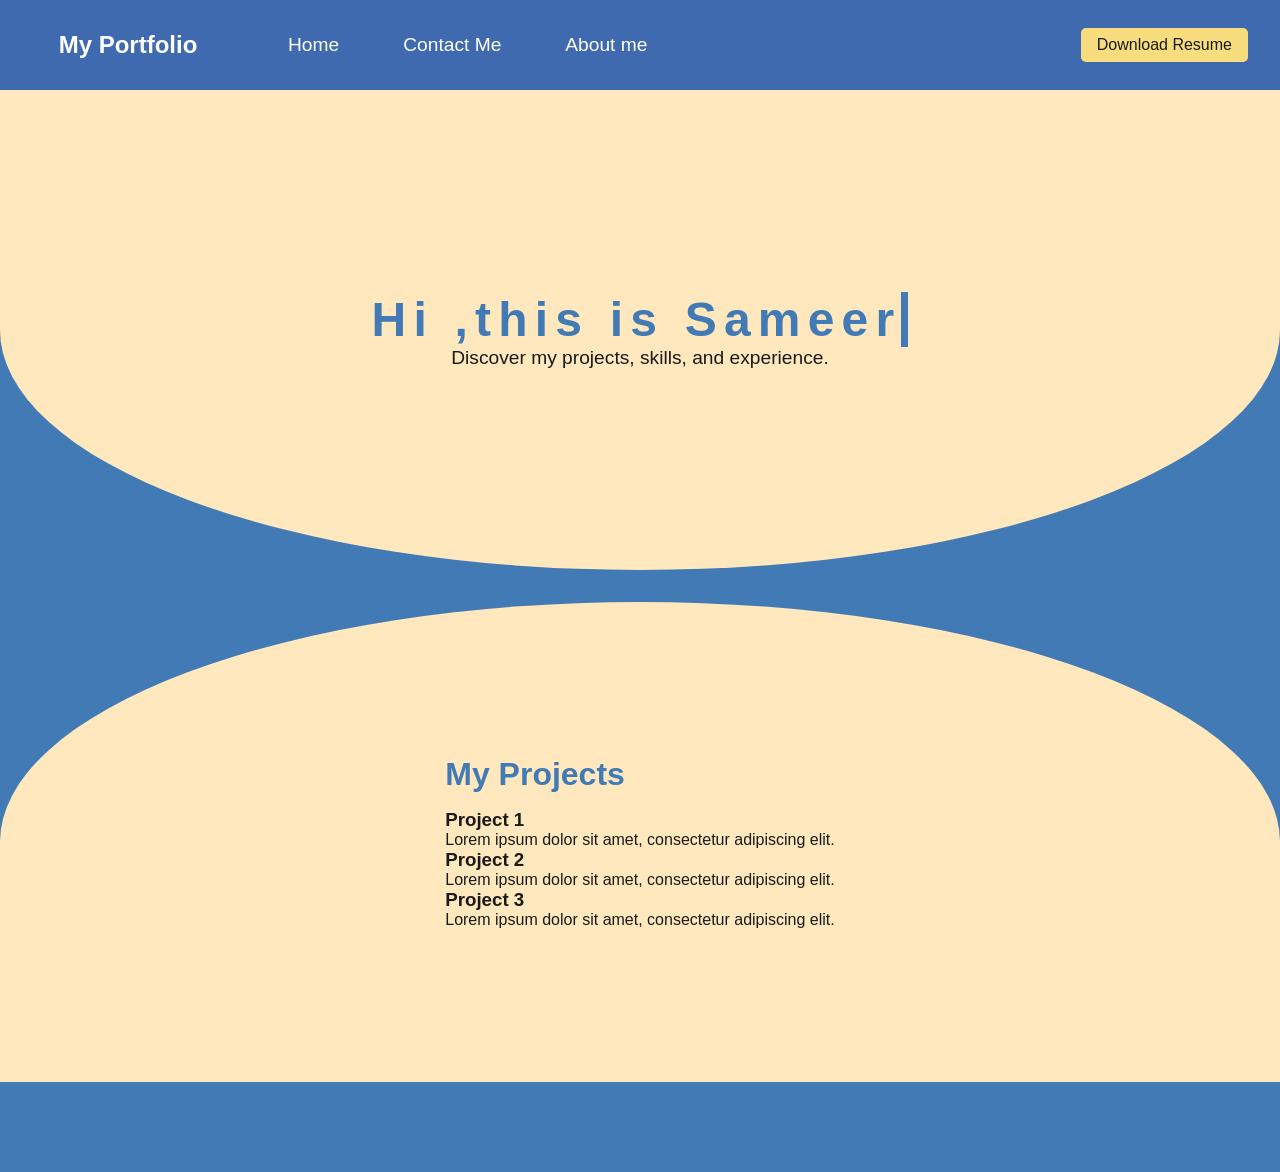
==== index.html @ bf557dc8 "firstdraft" ====
<!DOCTYPE html>
<html lang="en">

<head>
    <meta charset="UTF-8">
    <meta name="viewport" content="width=device-width, initial-scale=1.0">
    <title>Portfolio</title>
    <link rel="stylesheet" href="default.css">
    <style>
        
      
    </style>
</head>

<body>
    <header>
        <nav>
            <div class="logo-box">
                My Portfolio
            </div>
            <div class="page-list">
                <a href="index.html">Home</a>
                <a href="contact.html">Contact Me</a>
                <a href="about.html">About me</a>
            </div>
            <!-- <ul>
                <li><a href="index.html">Home</a></li>
                <li><a href="contact.html">Contact</a></li>
                <li><a href="about.html">About me</a></li>
            </ul> -->
            <button class="dnld-resume">Download Resume</button>
        </nav>
    </header>
<section class="hero">
    <div class="hero-content">
        <h1>Hi ,this is Sameer</h1>
        <p>Discover my projects, skills, and experience.</p>
    </div>
</section>
<section class="projects">
    <div class="projects-content">
        <h2>My Projects</h2>
        <div class="project-list">
            <div class="project-item">
                <h3>Project 1</h3>
                <p>Lorem ipsum dolor sit amet, consectetur adipiscing elit.</p>
            </div>
            <div class="project-item">
                <h3>Project 2</h3>
                <p>Lorem ipsum dolor sit amet, consectetur adipiscing elit.</p>
            </div>
            <div class="project-item">
                <h3>Project 3</h3>
                <p>Lorem ipsum dolor sit amet, consectetur adipiscing elit.</p>
            </div>
        </div>
    </div>
</section>
    <footer></footer>
</body>

</html>
---- default.css ----
:root {
  /* Deep Blues */
  --brand-primary: #406AAF;
  --brand-surface: #427AB5;

  /* Warm Accents */
  --brand-action: #F7DD7D;
  --brand-tint: #FFE8BE;

  /* Neutral support (essential for readability) */
  --text-black: #1a1a1a;
  --text-white: #ffffff;
}
* {
    margin: 0;
    padding: 0;
    box-sizing: border-box;
}
body{
    height: 100%;
    font-family: 'Segoe UI', Tahoma, Geneva, Verdana, sans-serif;
    background-color: var(--brand-surface);
    color: var(--text-black);
}
/*** Navigation Bar */
nav{
    background-color: var(--brand-primary);
    height: 10vh;
    width: 100vw;
    color: var(--text-white);
    display: flex;
    align-items: center;

}
nav .logo-box{
    height: 100%;
    width: 20%;
    /* background-color: var(--brand-surface); */
    /* border-radius: 0 0 50% 50%; */
    font-size: 1.5rem;
    display: flex;
    align-items: center;
    justify-content: center;
    font-weight: bold;
    font-family: 'Segoe UI', Tahoma, Geneva, Verdana, sans-serif;
}
nav .dnld-resume{
    padding: 0.5rem 1rem;
    background-color: var(--brand-action);
    color: var(--text-black);
    border: none;
    border-radius: 5px;
    font-size: 1rem;
    font-weight: 500;
    cursor: pointer;
    margin-left: auto;
    margin-right: 2rem;
}
.dnld-resume:hover{
    background-color: var(--brand-tint);
    transition: background-color 0.3s ease;
}
.dnld-resume:active{
    background-color: var(--brand-primary);
    color: var(--text-white);
    transition: background-color 0.1s ease;
    border: 3px solid var(--brand-primary);
}
.page-list{
    height: 100%;
    width: auto;
    /* background-color: var(--brand-surface); */
    display: flex;
    align-items: center;
    justify-content: center;
}
.page-list a{
    text-decoration: none;
    color: var(--text-white);
    margin: 0 1rem;
    font-size: 1.2rem;
    font-weight: 500;
    padding: 0.5rem 1rem;
    border-radius: 5px;
}
.page-list a:hover{
    background-color: var(--brand-action);
    color: var(--text-black);
    transition: color 0.3s ease;
}
/*** Hero Section */
.hero{
    height: 30rem;
    width: auto;
    background-color: var(--brand-tint);
    display: flex;
    align-items: center;
    justify-content: center;
    border-radius: 0 0 250% 250%;
}
.hero-content{
    display: flex;
    flex-direction: column;
    text-align: center;
    padding: 2rem;

}
.hero-content h1{
    font-family: 'Segoe UI', Tahoma, Geneva, Verdana, sans-serif;
    font-size: 300%;
    margin-bottom: 1rem;
    color: var(--brand-surface);
    overflow: hidden; /* Ensures the content is not revealed until the animation */
  border-right: .15em solid var(--brand-surface); /* The typwriter cursor */
  white-space: nowrap; /* Keeps the content on a single line */
  margin: 0 auto; /* Gives that scrolling effect as the typing happens */
  letter-spacing: .15em; /* Adjust as needed */
  animation: 
    typing 3.5s steps(40, end),
    blink-caret .50s step-end infinite;
}

@keyframes typing {
  from { width: 0 }
  to { width: 100% }
}

/* The typewriter cursor effect */
@keyframes blink-caret {
  from, to { border-color: transparent }
  50% { border-color: var(--brand-surface); }
}

.hero-content p{
    font-size: 1.2rem;
    color: var(--text-black);
}
.projects{
    height: 30rem;
    width: auto;
    background-color: var(--brand-tint);
    display: flex;
    align-items: center;
    justify-content: center;
    border-radius: 250% 250% 0 0;
}
section.projects{
    padding: 2rem;
    flex-direction: column;
    margin-top: 2rem;
}
.projects h2{
    font-family: 'Segoe UI', Tahoma, Geneva, Verdana, sans-serif;
    font-size: 2rem;
    margin-bottom: 1rem;
    color: var(--brand-surface);
}
.projects-list{
    display: flex;
    flex-wrap: wrap;
    justify-content: center;
    gap: 1rem;
}
.project-card{
    background-color: var(--brand-surface);
    color: var(--text-white);
    width: 300px;
    padding: 1rem;
    border-radius: 10px;
    box-shadow: 0 4px 8px rgba(0, 0, 0, 0.1);
}
.project-card h3{
    font-size: 1.5rem;
    margin-bottom: 0.5rem;
}
.project-card p{
    font-size: 1rem;
}

footer{
    height: 10vh;
    width: 100%;
    /* background-color: var(--brand-primary); */
    border-radius: -50% -50% 0 0;
   
    /* background: radial-gradient(circle at 50% 0%, transparent 100px, var(--brand-primary) 100px); */
}
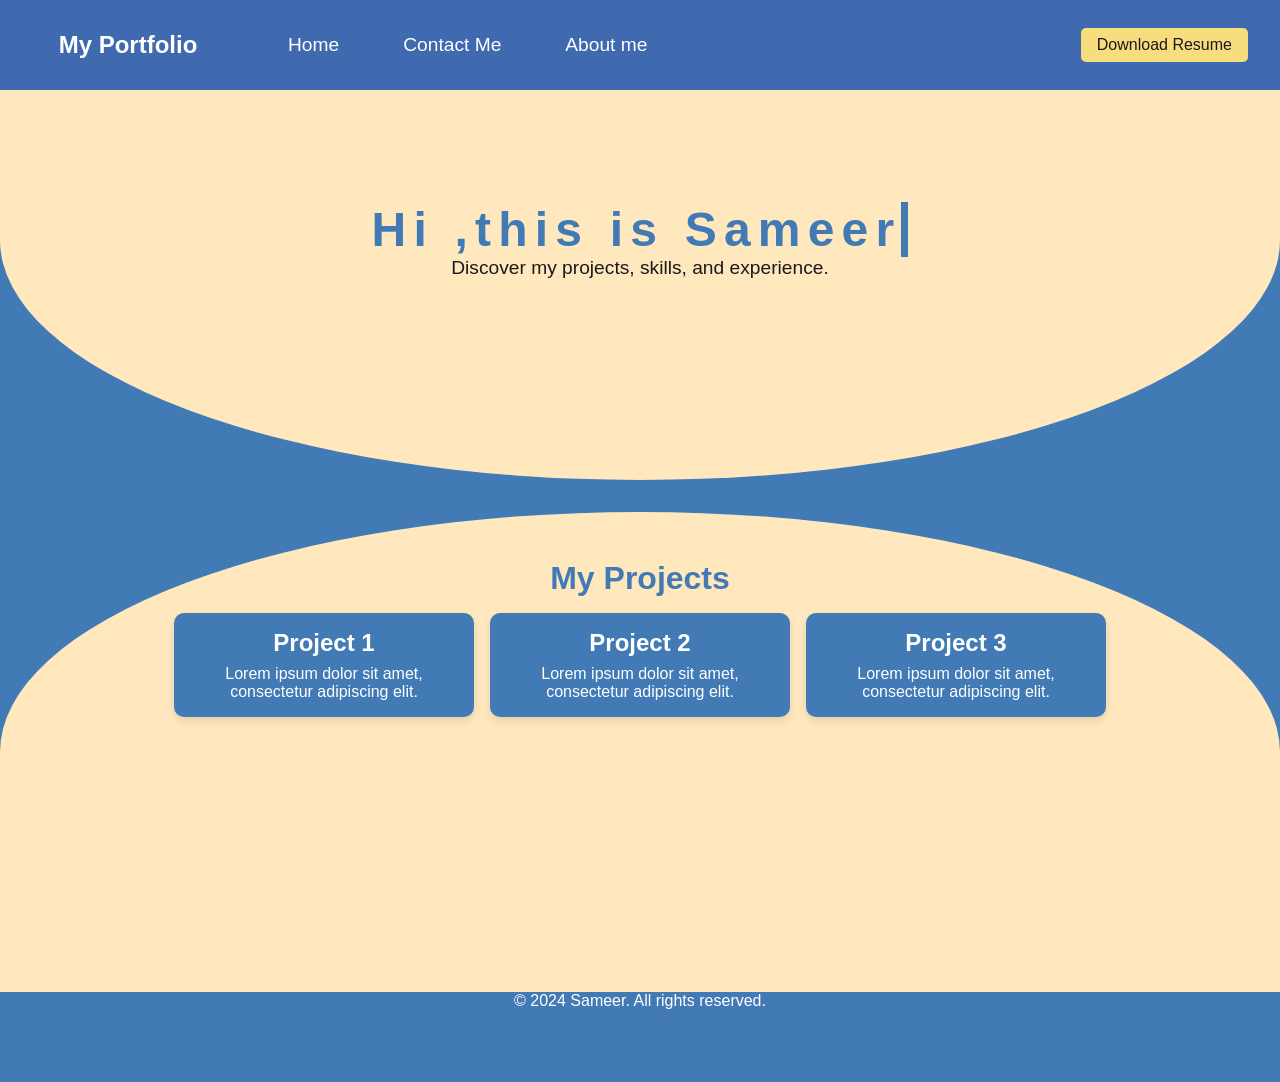
==== commit 7bf2b81a: "thisisversion2" ====
--- a/index.html
+++ b/index.html
@@ -7,8 +7,8 @@
     <title>Portfolio</title>
     <link rel="stylesheet" href="default.css">
     <style>
-        
-      
+
+
     </style>
 </head>
 
@@ -31,32 +31,35 @@
             <button class="dnld-resume">Download Resume</button>
         </nav>
     </header>
-<section class="hero">
-    <div class="hero-content">
-        <h1>Hi ,this is Sameer</h1>
-        <p>Discover my projects, skills, and experience.</p>
-    </div>
-</section>
-<section class="projects">
-    <div class="projects-content">
+    <section class="hero">
+        <div class="hero-content">
+            <h1>Hi ,this is Sameer</h1>
+            <p>Discover my projects, skills, and experience.</p>
+        </div>
+    </section>
+    <section class="projects">
         <h2>My Projects</h2>
-        <div class="project-list">
-            <div class="project-item">
+        <div class="projects-content">
+
+
+            <div class="project-card">
                 <h3>Project 1</h3>
                 <p>Lorem ipsum dolor sit amet, consectetur adipiscing elit.</p>
             </div>
-            <div class="project-item">
+            <div class="project-card">
                 <h3>Project 2</h3>
                 <p>Lorem ipsum dolor sit amet, consectetur adipiscing elit.</p>
             </div>
-            <div class="project-item">
+            <div class="project-card">
                 <h3>Project 3</h3>
                 <p>Lorem ipsum dolor sit amet, consectetur adipiscing elit.</p>
             </div>
+
         </div>
-    </div>
-</section>
-    <footer></footer>
+    </section>
+    <footer>
+        <p>&copy; 2024 Sameer. All rights reserved.</p>
+    </footer>
 </body>
 
 </html>
--- a/default.css
+++ b/default.css
@@ -1,38 +1,46 @@
+/* Change 'regular-rounded' to 'solid-rounded' in the URL */
+@import url('https://cdn-uicons.flaticon.com/uicons-solid-rounded/css/uicons-solid-rounded.css');
 :root {
-  /* Deep Blues */
-  --brand-primary: #406AAF;
-  --brand-surface: #427AB5;
-
-  /* Warm Accents */
-  --brand-action: #F7DD7D;
-  --brand-tint: #FFE8BE;
-
-  /* Neutral support (essential for readability) */
-  --text-black: #1a1a1a;
-  --text-white: #ffffff;
-}
+    /* Deep Blues */
+    --brand-primary: #406AAF;
+    --brand-surface: #427AB5;
+
+    /* Warm Accents */
+    --brand-action: #F7DD7D;
+    --brand-tint: #FFE8BE;
+
+    /* Neutral support (essential for readability) */
+    --text-black: #1a1a1a;
+    --text-white: #ffffff;
+}
+
+
 * {
     margin: 0;
     padding: 0;
     box-sizing: border-box;
 }
-body{
+
+body {
     height: 100%;
     font-family: 'Segoe UI', Tahoma, Geneva, Verdana, sans-serif;
     background-color: var(--brand-surface);
     color: var(--text-black);
-}
+    position: relative;
+}
+
 /*** Navigation Bar */
-nav{
+nav {
     background-color: var(--brand-primary);
     height: 10vh;
     width: 100vw;
     color: var(--text-white);
     display: flex;
     align-items: center;
-
-}
-nav .logo-box{
+    position: fixed;
+}
+
+nav .logo-box {
     height: 100%;
     width: 20%;
     /* background-color: var(--brand-surface); */
@@ -44,7 +52,8 @@
     font-weight: bold;
     font-family: 'Segoe UI', Tahoma, Geneva, Verdana, sans-serif;
 }
-nav .dnld-resume{
+
+nav .dnld-resume {
     padding: 0.5rem 1rem;
     background-color: var(--brand-action);
     color: var(--text-black);
@@ -56,17 +65,20 @@
     margin-left: auto;
     margin-right: 2rem;
 }
-.dnld-resume:hover{
+
+.dnld-resume:hover {
     background-color: var(--brand-tint);
     transition: background-color 0.3s ease;
 }
-.dnld-resume:active{
+
+.dnld-resume:active {
     background-color: var(--brand-primary);
     color: var(--text-white);
     transition: background-color 0.1s ease;
     border: 3px solid var(--brand-primary);
 }
-.page-list{
+
+.page-list {
     height: 100%;
     width: auto;
     /* background-color: var(--brand-surface); */
@@ -74,7 +86,8 @@
     align-items: center;
     justify-content: center;
 }
-.page-list a{
+
+.page-list a {
     text-decoration: none;
     color: var(--text-white);
     margin: 0 1rem;
@@ -83,13 +96,15 @@
     padding: 0.5rem 1rem;
     border-radius: 5px;
 }
-.page-list a:hover{
+
+.page-list a:hover {
     background-color: var(--brand-action);
     color: var(--text-black);
     transition: color 0.3s ease;
 }
+
 /*** Hero Section */
-.hero{
+.hero {
     height: 30rem;
     width: auto;
     background-color: var(--brand-tint);
@@ -98,90 +113,190 @@
     justify-content: center;
     border-radius: 0 0 250% 250%;
 }
-.hero-content{
+
+.hero-content {
     display: flex;
     flex-direction: column;
     text-align: center;
     padding: 2rem;
 
 }
-.hero-content h1{
+
+.hero-content h1 {
     font-family: 'Segoe UI', Tahoma, Geneva, Verdana, sans-serif;
     font-size: 300%;
     margin-bottom: 1rem;
     color: var(--brand-surface);
-    overflow: hidden; /* Ensures the content is not revealed until the animation */
-  border-right: .15em solid var(--brand-surface); /* The typwriter cursor */
-  white-space: nowrap; /* Keeps the content on a single line */
-  margin: 0 auto; /* Gives that scrolling effect as the typing happens */
-  letter-spacing: .15em; /* Adjust as needed */
-  animation: 
-    typing 3.5s steps(40, end),
-    blink-caret .50s step-end infinite;
+    overflow: hidden;
+    /* Ensures the content is not revealed until the animation */
+    border-right: .15em solid var(--brand-surface);
+    /* The typwriter cursor */
+    white-space: nowrap;
+    /* Keeps the content on a single line */
+    margin: 0 auto;
+    /* Gives that scrolling effect as the typing happens */
+    letter-spacing: .15em;
+    /* Adjust as needed */
+    animation:
+        typing 3.5s steps(40, end),
+        blink-caret .50s step-end infinite;
 }
 
 @keyframes typing {
-  from { width: 0 }
-  to { width: 100% }
+    from {
+        width: 0
+    }
+
+    to {
+        width: 100%
+    }
 }
 
 /* The typewriter cursor effect */
 @keyframes blink-caret {
-  from, to { border-color: transparent }
-  50% { border-color: var(--brand-surface); }
-}
-
-.hero-content p{
+
+    from,
+    to {
+        border-color: transparent
+    }
+
+    50% {
+        border-color: var(--brand-surface);
+    }
+}
+
+.hero-content p {
     font-size: 1.2rem;
     color: var(--text-black);
 }
-.projects{
+
+.projects {
     height: 30rem;
     width: auto;
     background-color: var(--brand-tint);
     display: flex;
     align-items: center;
-    justify-content: center;
+    /* justify-content: center; */
     border-radius: 250% 250% 0 0;
-}
-section.projects{
+    text-align: center;
+
+}
+
+section.projects {
     padding: 2rem;
     flex-direction: column;
     margin-top: 2rem;
 }
-.projects h2{
+
+.projects h2 {
     font-family: 'Segoe UI', Tahoma, Geneva, Verdana, sans-serif;
     font-size: 2rem;
     margin-bottom: 1rem;
     color: var(--brand-surface);
-}
-.projects-list{
-    display: flex;
+    margin-top: 1rem;
+}
+
+.projects-content {
+
+    display: flex;
+    /* flex-direction: column; */
     flex-wrap: wrap;
     justify-content: center;
     gap: 1rem;
 }
-.project-card{
+
+.project-card {
     background-color: var(--brand-surface);
     color: var(--text-white);
     width: 300px;
     padding: 1rem;
     border-radius: 10px;
     box-shadow: 0 4px 8px rgba(0, 0, 0, 0.1);
-}
-.project-card h3{
+    /* transition: all 1s ease; */
+    overflow: hidden;
+}
+
+@keyframes cards {
+    from {
+        height: 100%
+    }
+
+    to {
+        height: 300%
+    }
+
+}
+
+.project-card h3 {
     font-size: 1.5rem;
     margin-bottom: 0.5rem;
 }
-.project-card p{
+
+.project-card p {
     font-size: 1rem;
 }
 
-footer{
+.project-card:hover {
+    cursor: pointer;
+    /* background-color: var(--brand-tint); */
+    animation:
+        cards 0.3s ease forwards;
+    /* transition: all 1s ease; */
+}
+
+
+/* contact section */
+.contact-section {
+    height: 30rem;
+    width: auto;
+    background-color: var(--brand-tint);
+    display: flex;
+    flex-direction: column;
+    align-items: center;
+    
+    justify-content: center;
+    margin :0 2rem;
+    text-align: center;
+    border-radius: 20%;
+    gap: 1rem;
+}
+.contact-section h1 {
+    font-family: 'Segoe UI', Tahoma, Geneva, Verdana, sans-serif;
+    font-size: 300%;
+    margin-bottom: 1rem;
+    color: var(--brand-surface);
+    /* white-space: nowrap; */
+    /* margin: 0 auto; */
+    font-weight: bold;
+}
+.contactList{
+    display: flex;
+    flex-direction: column;
+    gap: 1rem;
+    text-align: left;
+    font-weight: 500;
+}
+.conRow{
+    display: flex;
+    gap: 1rem;
+    font-size: 1.2rem;
+    
+}
+.conRow i {
+    color: var(--brand-primary);
+    font-size: 1.5rem;
+    border: 1px solid var(--brand-primary);
+    padding: 0.1rem 0.4rem;
+    border-radius: 5px;
+}
+
+footer {
     height: 10vh;
     width: 100%;
+    text-align: center;
+    color: var(--text-white);
     /* background-color: var(--brand-primary); */
     border-radius: -50% -50% 0 0;
-   
+
     /* background: radial-gradient(circle at 50% 0%, transparent 100px, var(--brand-primary) 100px); */
-}
+}
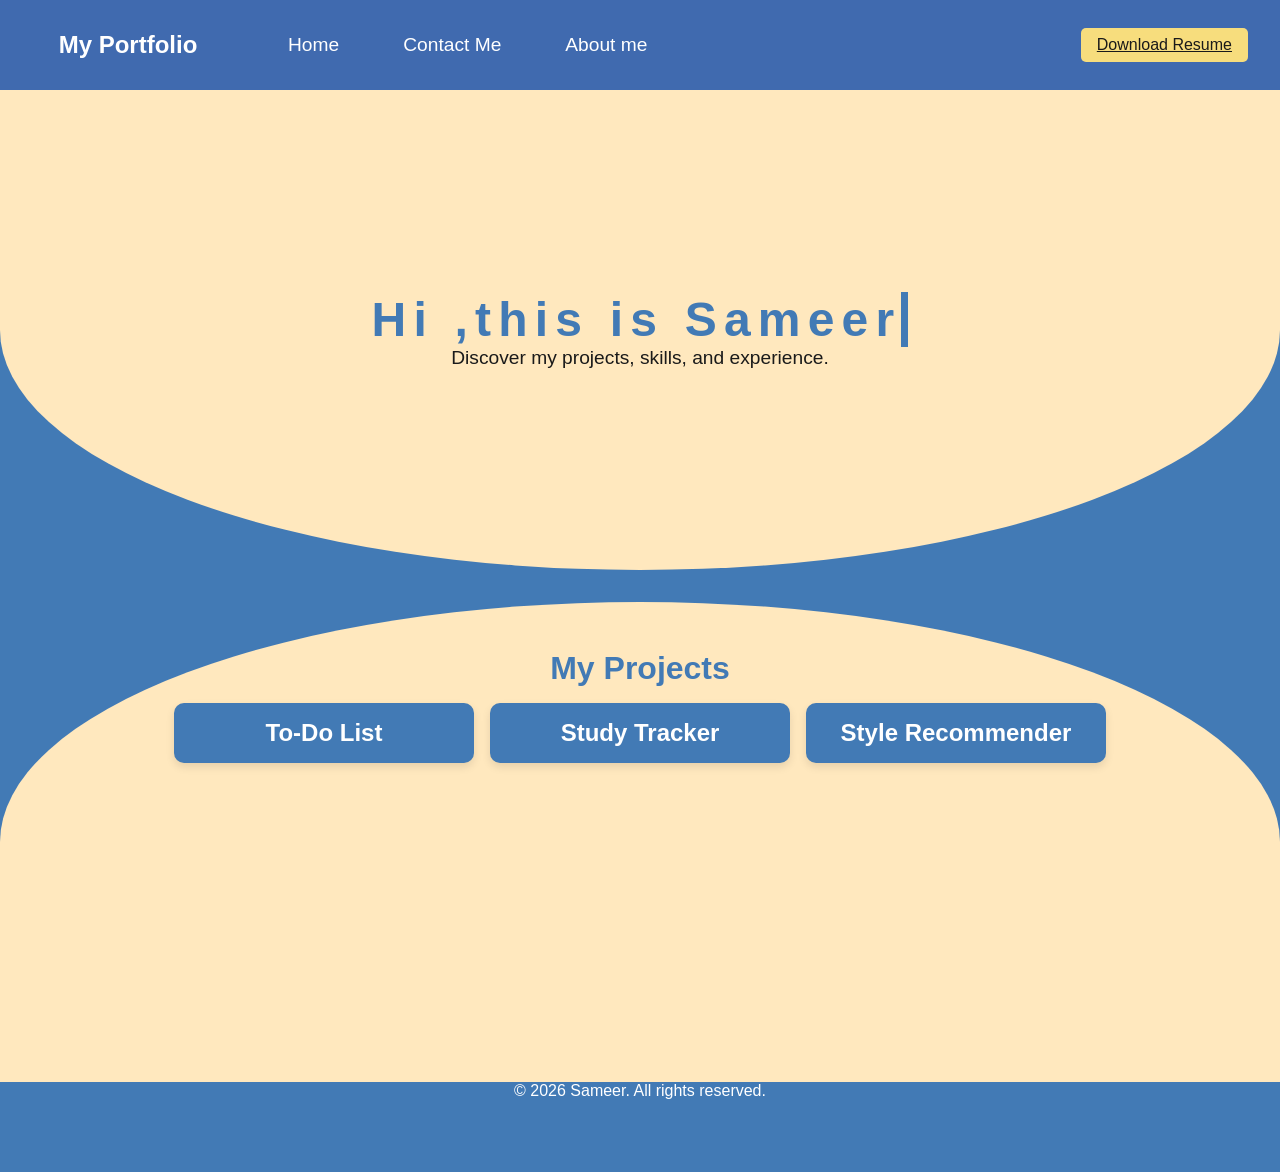
==== commit 21bd4767: "lstcommit" ====
--- a/index.html
+++ b/index.html
@@ -28,7 +28,7 @@
                 <li><a href="contact.html">Contact</a></li>
                 <li><a href="about.html">About me</a></li>
             </ul> -->
-            <button class="dnld-resume">Download Resume</button>
+            <a href="resume.jpeg" class="dnld-resume" download>Download Resume</a>
         </nav>
     </header>
     <section class="hero">
@@ -43,22 +43,32 @@
 
 
             <div class="project-card">
-                <h3>Project 1</h3>
-                <p>Lorem ipsum dolor sit amet, consectetur adipiscing elit.</p>
+                <h3>To-Do List</h3>
+                <div class="cardbtn">
+                <a href="https://khanwhocodes.github.io/Todo-list/"><i class="fi fi-rs-eye"></i></a>
+                <a href="https://github.com/Khanwhocodes/Todo-list"><i class="fi fi-rr-square-terminal"></i></a>
+                </div>
             </div>
             <div class="project-card">
-                <h3>Project 2</h3>
-                <p>Lorem ipsum dolor sit amet, consectetur adipiscing elit.</p>
+                <h3>Study Tracker</h3>
+                <div class="cardbtn">
+                <a href="https://khanwhocodes.github.io/Study-tracker/"><i class="fi fi-rs-eye"></i></a>
+                <a href="https://github.com/Khanwhocodes/Study-tracker"><i class="fi fi-rr-square-terminal"></i></a>
+                </div>
             </div>
             <div class="project-card">
-                <h3>Project 3</h3>
-                <p>Lorem ipsum dolor sit amet, consectetur adipiscing elit.</p>
+                <h3>Style Recommender</h3>
+                <div class="cardbtn">
+                <a href="https://khanwhocodes.github.io/Style-Recommender/"><i class="fi fi-rs-eye"></i></a>
+                <a href="https://github.com/Khanwhocodes/Style-Recommender"><i class="fi fi-rr-square-terminal"></i></a>
+                </div>
             </div>
+            
 
         </div>
     </section>
     <footer>
-        <p>&copy; 2024 Sameer. All rights reserved.</p>
+        <p>&copy; 2026 Sameer. All rights reserved.</p>
     </footer>
 </body>
 
--- a/default.css
+++ b/default.css
@@ -1,5 +1,10 @@
 /* Change 'regular-rounded' to 'solid-rounded' in the URL */
 @import url('https://cdn-uicons.flaticon.com/uicons-solid-rounded/css/uicons-solid-rounded.css');
+@import url('https://cdn-uicons.flaticon.com/uicons-regular-rounded/css/uicons-regular-rounded.css');
+@import url('https://cdnjs.cloudflare.com/ajax/libs/font-awesome/6.5.1/css/all.min.css');
+@import url('https://cdn-uicons.flaticon.com/uicons-brands/css/uicons-brands.css');
+@import url('https://cdn-uicons.flaticon.com/2.1.0/uicons-bold-rounded/css/uicons-bold-rounded.css');
+@import url('https://cdn-uicons.flaticon.com/2.1.0/uicons-regular-straight/css/uicons-regular-straight.css');
 :root {
     /* Deep Blues */
     --brand-primary: #406AAF;
@@ -26,7 +31,7 @@
     font-family: 'Segoe UI', Tahoma, Geneva, Verdana, sans-serif;
     background-color: var(--brand-surface);
     color: var(--text-black);
-    position: relative;
+    /* position: relative; */
 }
 
 /*** Navigation Bar */
@@ -37,7 +42,7 @@
     color: var(--text-white);
     display: flex;
     align-items: center;
-    position: fixed;
+    
 }
 
 nav .logo-box {
@@ -214,6 +219,11 @@
     box-shadow: 0 4px 8px rgba(0, 0, 0, 0.1);
     /* transition: all 1s ease; */
     overflow: hidden;
+    display: flex;
+    flex-direction: column;
+    justify-content: space-evenly;
+    align-items: space-between;
+    transition: cards  ease-in-out;
 }
 
 @keyframes cards {
@@ -222,28 +232,53 @@
     }
 
     to {
-        height: 300%
+        height: 150%
     }
 
 }
 
 .project-card h3 {
     font-size: 1.5rem;
-    margin-bottom: 0.5rem;
-}
-
-.project-card p {
-    font-size: 1rem;
+    
+}
+.cardbtn {
+    display: flex;
+    gap: 1rem;
+    justify-content: center;
+    align-items: center;
+}
+.project-card i {
+    font-size: 3rem;
+    opacity: 0;
+    
+}
+
+@keyframes fadeIn {
+    from {
+        opacity: 0;
+    }
+    to {
+        
+        opacity: 1;
+    }
 }
 
 .project-card:hover {
-    cursor: pointer;
+    
     /* background-color: var(--brand-tint); */
+    
     animation:
         cards 0.3s ease forwards;
     /* transition: all 1s ease; */
 }
-
+.project-card:hover i {
+    animation: fadeIn 0.5s  ease-in-out forwards;
+    cursor: pointer;
+    /* transform: translateY(-5vh); */
+}
+.project-card i:hover{
+    color: var(--brand-action);
+}
 
 /* contact section */
 .contact-section {
@@ -260,7 +295,7 @@
     border-radius: 20%;
     gap: 1rem;
 }
-.contact-section h1 {
+section h1 {
     font-family: 'Segoe UI', Tahoma, Geneva, Verdana, sans-serif;
     font-size: 300%;
     margin-bottom: 1rem;
@@ -290,6 +325,72 @@
     border-radius: 5px;
 }
 
+/**about section */
+.about-section {
+    height: 70rem;
+    width: auto;
+    background-color: var(--brand-tint);
+    display: flex;
+    flex-direction: column;
+    align-items: center;
+    
+    justify-content: space-evenly;
+    margin :0 2rem;
+    text-align: center;
+    border-radius: 20%;
+    gap: 1rem;
+}
+
+.cards{
+    display: flex;
+    gap: 2rem;
+    flex-direction: column;
+    justify-content: space-evenly;
+    align-items: center;
+}
+.introCard {
+    /* background-color: var(--brand-surface); */
+    color: var(--brand-primary);
+    width: 60%;
+    padding: 1rem;
+    border-radius: 10px;
+    box-shadow: 0 4px 8px rgba(0, 0, 0, 0.1);
+    font-size: 1.3rem;
+    font-weight: 500;
+}
+.skillsCard {
+    /* background-color: var(--brand-surface); */
+    color: var(--text-white);
+    width: 60%;
+    padding: 1rem;
+    border-radius: 10px;
+    box-shadow: 0 4px 8px rgba(0, 0, 0, 0.1);
+    font-size: 3rem;
+    font-weight: 500;
+    color: var(--brand-primary);
+}
+.skillsCard li{
+    text-align: left;
+    font-size: 1.5rem;
+    margin: 0.5rem 0;
+}
+.social-links {
+    display: flex;
+    gap: 1rem;
+    font-size: 3rem;
+}
+.social-links i {
+    color: var(--brand-primary);
+    transition: color 0.3s ease;
+}
+.social-links i:hover {
+    color: var(--brand-primary);
+    cursor: pointer;
+    scale: 1.2;
+}
+
+
+
 footer {
     height: 10vh;
     width: 100%;
